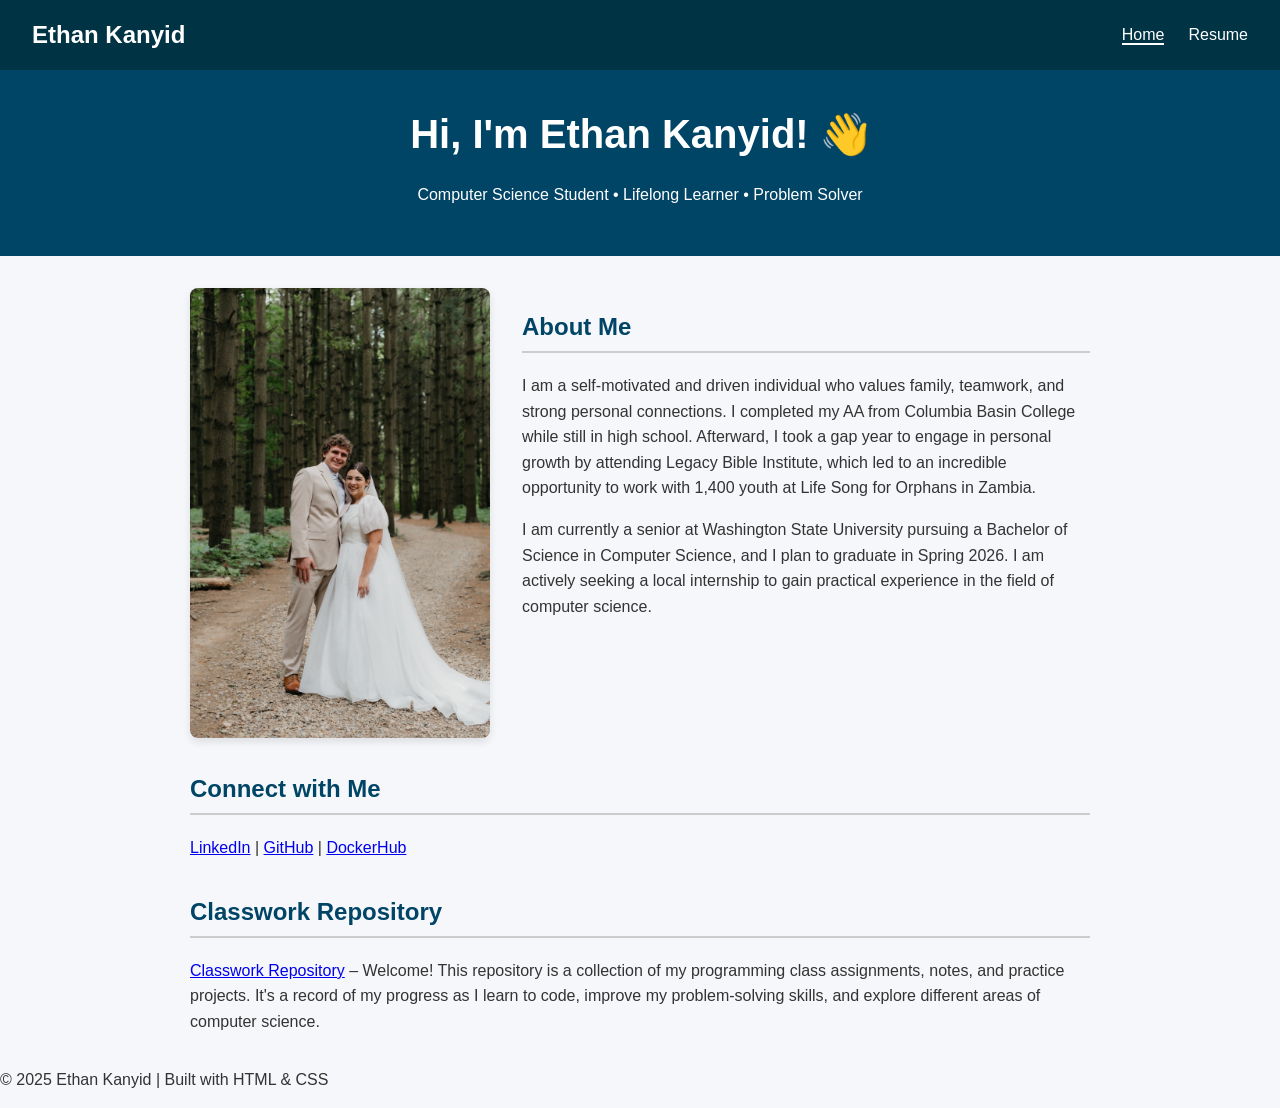
==== index.html @ 9344c312 "Update index.html" ====
<!DOCTYPE html>
<html lang="en">
<head>
  <meta charset="UTF-8" />
  <meta name="viewport" content="width=device-width, initial-scale=1" />
  <title>Ethan Kanyid's Portfolio</title>
  <link rel="stylesheet" href="style.css" />
</head>
<body>

  <header>
    <div class="navbar">
      <div class="logo">Ethan Kanyid</div>
      <nav>
        <ul class="nav-links">
          <li><a href="index.html" class="active">Home</a></li>
          <li><a href="resume.html">Resume</a></li>
        </ul>
      </nav>
    </div>
    <div class="hero-text">
      <h1>Hi, I'm Ethan Kanyid! 👋</h1>
      <p>Computer Science Student • Lifelong Learner • Problem Solver</p>
    </div>
  </header>

  <main>

    <section class="about-section">
      <div class="about-container">
        <img src="wedding.jpg" alt="My wife and I at our wedding" class="profile-photo" />
        <div class="about-text">
          <h2>About Me</h2>
          <p>
            I am a self-motivated and driven individual who values family, teamwork, and strong personal connections.
            I completed my AA from Columbia Basin College while still in high school. Afterward, I took a gap year
            to engage in personal growth by attending Legacy Bible Institute, which led to an incredible opportunity
            to work with 1,400 youth at Life Song for Orphans in Zambia.
          </p>
          <p>
            I am currently a senior at Washington State University pursuing a Bachelor of Science in Computer Science,
            and I plan to graduate in Spring 2026. I am actively seeking a local internship to gain practical experience
            in the field of computer science.
          </p>
        </div>
      </div>
    </section>

    <section>
      <h2>Connect with Me</h2>
      <p>
        <a href="https://linkedin.com/in/ethan-kanyid" target="_blank">LinkedIn</a> |
        <a href="https://github.com/ethankanyid" target="_blank">GitHub</a> |
        <a href="https://hub.docker.com/u/ethankanyid" target="_blank">DockerHub</a>
      </p>
    </section>

    <section>
      <h2>Classwork Repository</h2>
      <p>
        <a href="#">Classwork Repository</a> – Welcome! This repository is a collection of my programming class
        assignments, notes, and practice projects. It's a record of my progress as I learn to code, improve my
        problem-solving skills, and explore different areas of computer science.
      </p>
    </section>

  </main>

  <footer>
    <p>© 2025 Ethan Kanyid | Built with HTML & CSS</p>
  </footer>

</body>
</html>
---- style.css ----
body {
  font-family: 'Segoe UI', Tahoma, Geneva, Verdana, sans-serif;
  margin: 0;
  padding: 0;
  background: #f5f7fa;
  color: #333;
  line-height: 1.6;
}

header {
  background: #004466;
  color: white;
}

.navbar {
  display: flex;
  justify-content: space-between;
  align-items: center;
  padding: 1rem 2rem;
  background-color: #003344;
}

.logo {
  font-size: 1.5rem;
  font-weight: bold;
}

.nav-links {
  list-style: none;
  display: flex;
  gap: 1.5rem;
  margin: 0;
}

.nav-links li a {
  color: white;
  text-decoration: none;
  font-weight: 500;
}

.nav-links li a:hover {
  text-decoration: underline;
}

.nav-links a.active {
  border-bottom: 2px solid white;
}

.hero-text {
  text-align: center;
  padding: 2rem;
}

.hero-text h1 {
  margin: 0;
  font-size: 2.5rem;
}

main {
  max-width: 900px;
  margin: 2rem auto;
  padding: 0 1rem;
}

section {
  margin-bottom: 2rem;
}

h2 {
  color: #004466;
  border-bottom: 2px solid #ccc;
  padding-bottom: 0.3rem;
}

ul {
  list-style-type: square;
  padding-left: 1.5rem;
}

.resume section {
  margin-bottom: 2rem;
}

.resume h2 {
  color: #004466;
  border-bottom: 1px solid #ccc;
  padding-bottom: 0.2rem;
}

.resume ul {
  list-style-type: disc;
  padding-left: 1.5rem;
}

.profile-photo {
  width: 100%;
  max-width: 300px;
  height: auto;
  border-radius: 8px;
  box-shadow: 0 4px 8px rgba(0,0,0,0.1);
  margin: 0 auto;
}

.about-container {
  display: flex;
  flex-wrap: wrap;
  align-items: flex-start;
  gap: 2rem;
}

.about-text {
  flex: 1;
  min-width: 250px;
}

/* Responsive */
@media (max-width: 768px) {
  .nav-links {
    flex-direction: column;
    align-items: flex-start;
  }
  .about-container {
    flex-direction: column;
    align-items: center;
  }
  .profile-photo {
    margin-bottom: 1rem;
  }
}
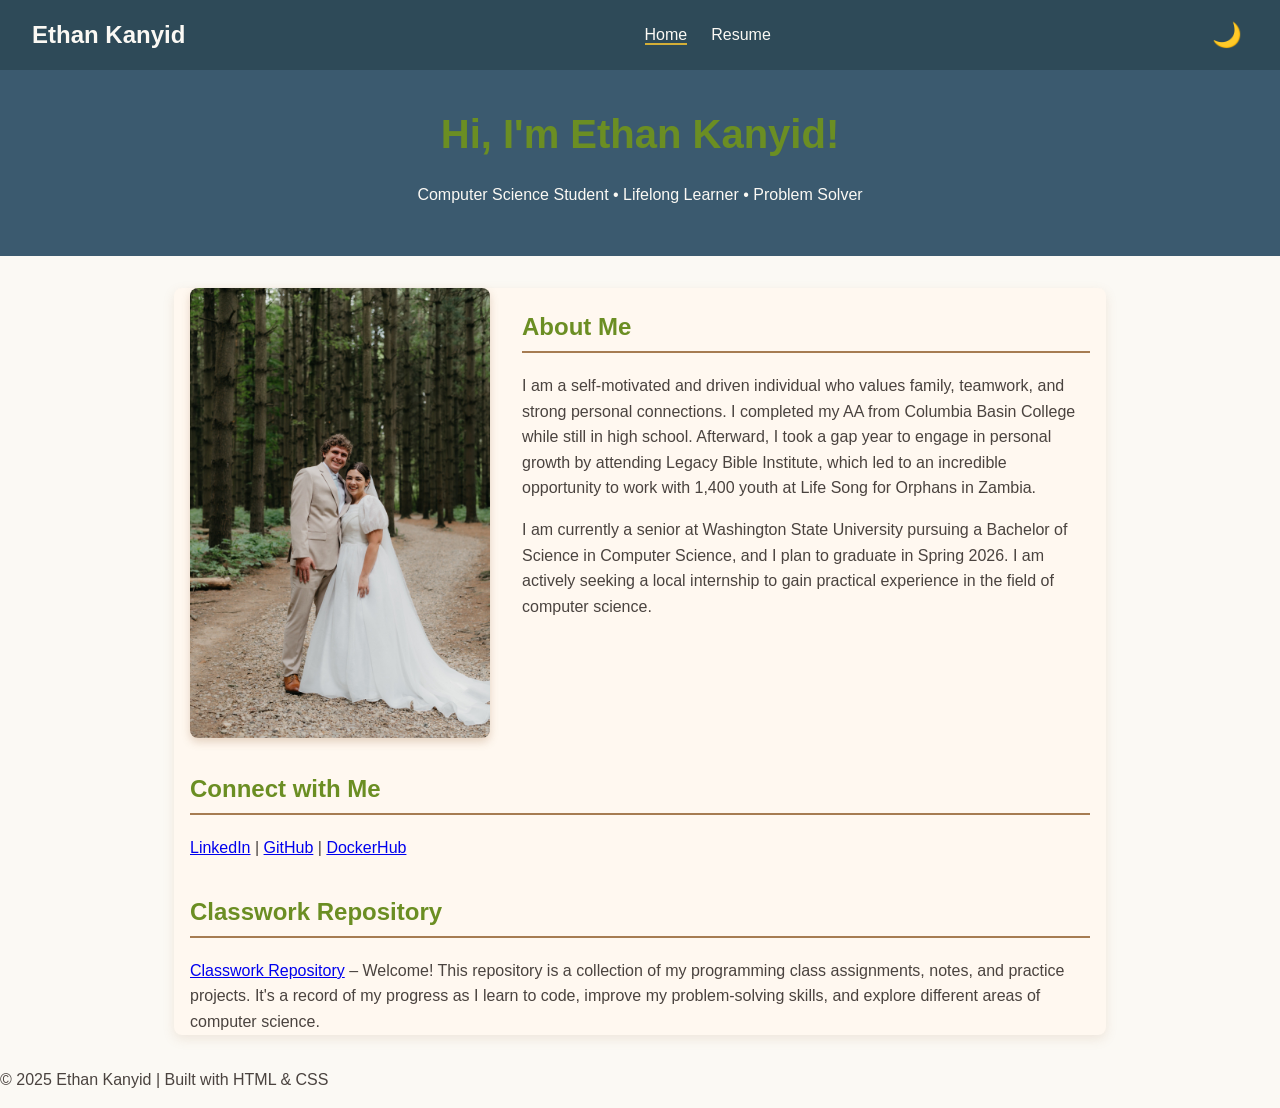
==== commit 33c6d75d: "Update index.html" ====
--- a/index.html
+++ b/index.html
@@ -17,9 +17,13 @@
           <li><a href="resume.html">Resume</a></li>
         </ul>
       </nav>
+      <button id="darkModeToggle" aria-label="Toggle dark mode" 
+              style="background:none; border:none; color:inherit; font-size:1.5rem; cursor:pointer;">
+        🌙
+      </button>
     </div>
     <div class="hero-text">
-      <h1>Hi, I'm Ethan Kanyid! 👋</h1>
+      <h1>Hi, I'm Ethan Kanyid!</h1>
       <p>Computer Science Student • Lifelong Learner • Problem Solver</p>
     </div>
   </header>
@@ -69,6 +73,7 @@
   <footer>
     <p>© 2025 Ethan Kanyid | Built with HTML & CSS</p>
   </footer>
-
+  
+<script src="script.js"></script>
 </body>
 </html>
--- a/style.css
+++ b/style.css
@@ -2,14 +2,14 @@
   font-family: 'Segoe UI', Tahoma, Geneva, Verdana, sans-serif;
   margin: 0;
   padding: 0;
-  background: #f5f7fa;
-  color: #333;
+  background: #fbf9f4;
+  color: #4a433f;
   line-height: 1.6;
 }
 
 header {
-  background: #004466;
-  color: white;
+  background: #3b5a6f; /* warm blue */
+  color: #fbf9f4;
 }
 
 .navbar {
@@ -17,7 +17,7 @@
   justify-content: space-between;
   align-items: center;
   padding: 1rem 2rem;
-  background-color: #003344;
+  background-color: #2e4a58; /* darker warm blue */
 }
 
 .logo {
@@ -33,17 +33,19 @@
 }
 
 .nav-links li a {
-  color: white;
+  color: #fbf9f4;
   text-decoration: none;
   font-weight: 500;
+  transition: color 0.3s ease;
 }
 
 .nav-links li a:hover {
+  color: #d4af37; /* warm yellow */
   text-decoration: underline;
 }
 
 .nav-links a.active {
-  border-bottom: 2px solid white;
+  border-bottom: 2px solid #d4af37;
 }
 
 .hero-text {
@@ -54,12 +56,16 @@
 .hero-text h1 {
   margin: 0;
   font-size: 2.5rem;
+  color: #6b8e23; /* warm green */
 }
 
 main {
   max-width: 900px;
   margin: 2rem auto;
   padding: 0 1rem;
+  background: #fff8f0;
+  border-radius: 8px;
+  box-shadow: 0 4px 12px rgba(166, 124, 82, 0.15);
 }
 
 section {
@@ -67,8 +73,8 @@
 }
 
 h2 {
-  color: #004466;
-  border-bottom: 2px solid #ccc;
+  color: #6b8e23; /* warm green */
+  border-bottom: 2px solid #a67c52; /* soft brown */
   padding-bottom: 0.3rem;
 }
 
@@ -82,8 +88,8 @@
 }
 
 .resume h2 {
-  color: #004466;
-  border-bottom: 1px solid #ccc;
+  color: #6b8e23;
+  border-bottom: 1px solid #a67c52;
   padding-bottom: 0.2rem;
 }
 
@@ -97,7 +103,7 @@
   max-width: 300px;
   height: auto;
   border-radius: 8px;
-  box-shadow: 0 4px 8px rgba(0,0,0,0.1);
+  box-shadow: 0 4px 8px rgba(166, 124, 82, 0.3);
   margin: 0 auto;
 }
 
@@ -127,3 +133,55 @@
     margin-bottom: 1rem;
   }
 }
+
+/* DARK MODE */
+@media (prefers-color-scheme: dark) {
+  body {
+    background: #1e1e1c;
+    color: #ddd8cc;
+  }
+
+  header {
+    background: #2e3d40; /* dark muted blue/gray */
+    color: #ddd8cc;
+  }
+
+  .navbar {
+    background-color: #253335;
+  }
+
+  .nav-links li a {
+    color: #ddd8cc;
+  }
+
+  .nav-links li a:hover {
+    color: #d4af37;
+  }
+
+  .nav-links a.active {
+    border-bottom: 2px solid #d4af37;
+  }
+
+  .hero-text h1 {
+    color: #8baa43; /* muted warm green */
+  }
+
+  main {
+    background: #2c2b27;
+    box-shadow: 0 4px 12px rgba(166, 124, 82, 0.5);
+  }
+
+  h2 {
+    color: #8baa43;
+    border-bottom: 2px solid #a67c52;
+  }
+
+  .resume h2 {
+    color: #8baa43;
+    border-bottom: 1px solid #a67c52;
+  }
+
+  .profile-photo {
+    box-shadow: 0 4px 8px rgba(166, 124, 82, 0.7);
+  }
+}
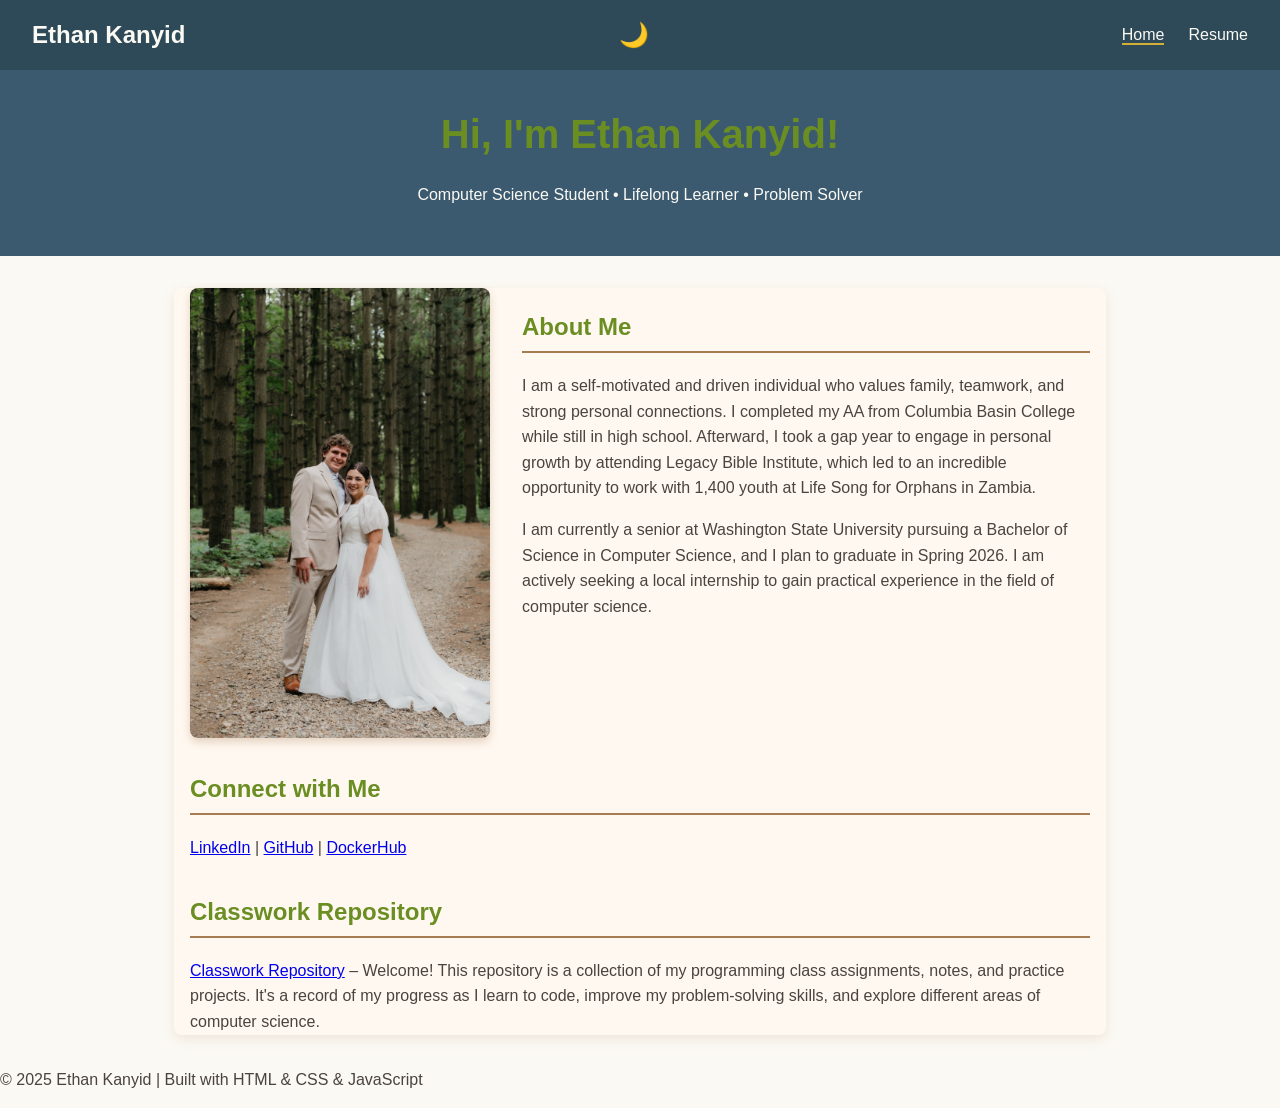
==== commit 95742cb8: "Update index.html" ====
--- a/index.html
+++ b/index.html
@@ -11,16 +11,18 @@
   <header>
     <div class="navbar">
       <div class="logo">Ethan Kanyid</div>
+      
+      <button id="darkModeToggle" aria-label="Toggle dark mode" 
+              style="background:none; border:none; color:inherit; font-size:1.5rem; cursor:pointer; margin-right: 1rem;">
+        🌙
+      </button>
+      
       <nav>
         <ul class="nav-links">
           <li><a href="index.html" class="active">Home</a></li>
           <li><a href="resume.html">Resume</a></li>
         </ul>
       </nav>
-      <button id="darkModeToggle" aria-label="Toggle dark mode" 
-              style="background:none; border:none; color:inherit; font-size:1.5rem; cursor:pointer;">
-        🌙
-      </button>
     </div>
     <div class="hero-text">
       <h1>Hi, I'm Ethan Kanyid!</h1>
@@ -71,7 +73,7 @@
   </main>
 
   <footer>
-    <p>© 2025 Ethan Kanyid | Built with HTML & CSS</p>
+    <p>© 2025 Ethan Kanyid | Built with HTML & CSS & JavaScript</p>
   </footer>
   
 <script src="script.js"></script>
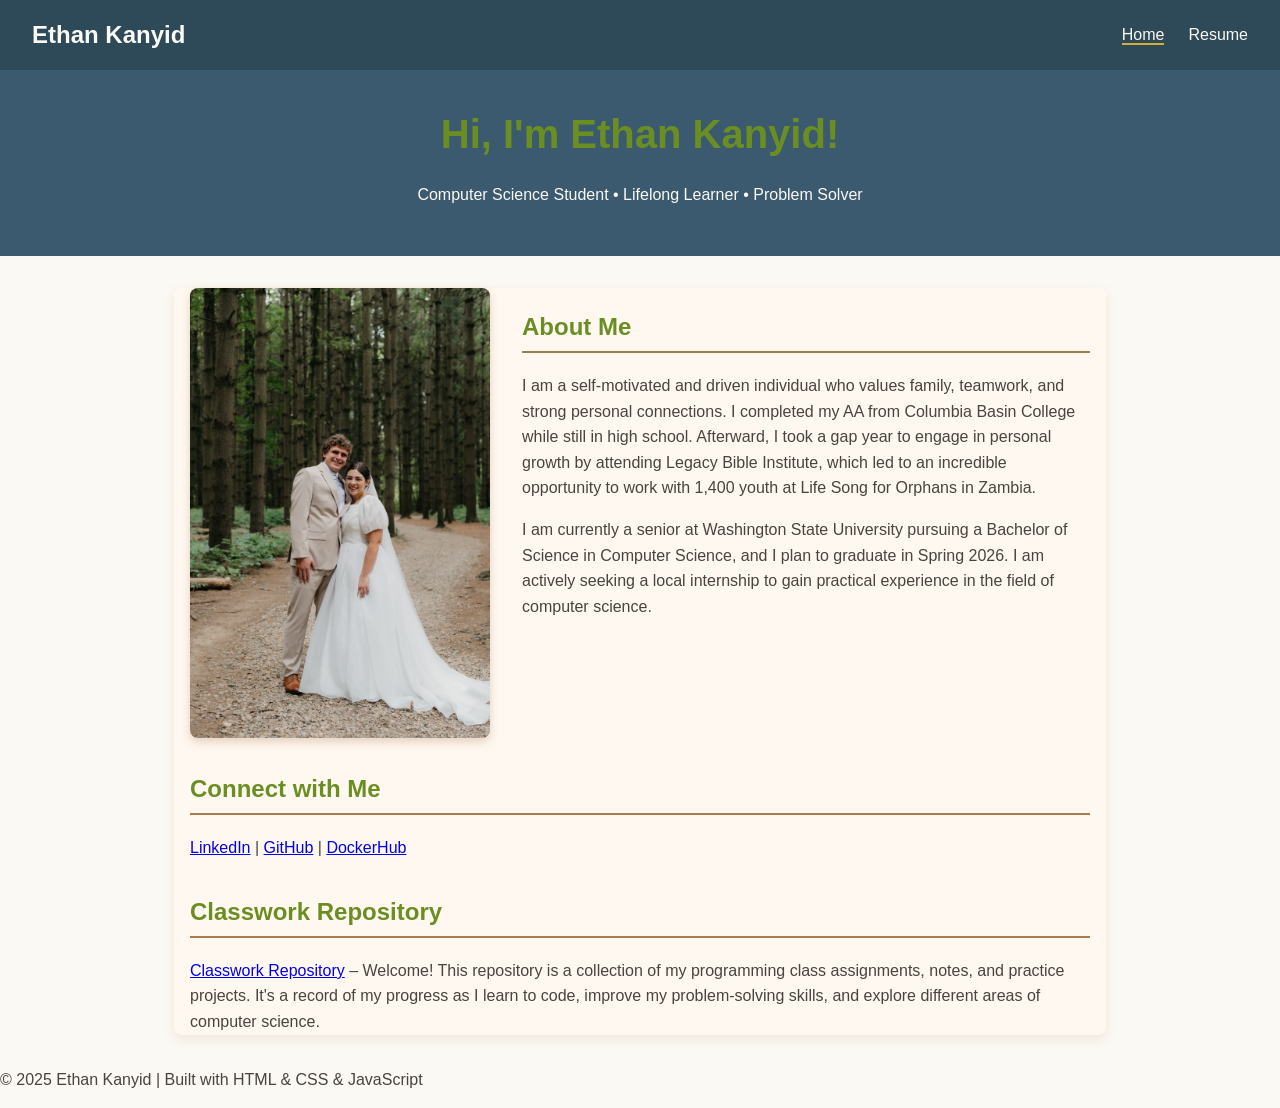
==== commit 0a0d53d4: "Update index.html" ====
--- a/index.html
+++ b/index.html
@@ -11,12 +11,6 @@
   <header>
     <div class="navbar">
       <div class="logo">Ethan Kanyid</div>
-      
-      <button id="darkModeToggle" aria-label="Toggle dark mode" 
-              style="background:none; border:none; color:inherit; font-size:1.5rem; cursor:pointer; margin-right: 1rem;">
-        🌙
-      </button>
-      
       <nav>
         <ul class="nav-links">
           <li><a href="index.html" class="active">Home</a></li>
@@ -76,6 +70,5 @@
     <p>© 2025 Ethan Kanyid | Built with HTML & CSS & JavaScript</p>
   </footer>
   
-<script src="script.js"></script>
 </body>
 </html>
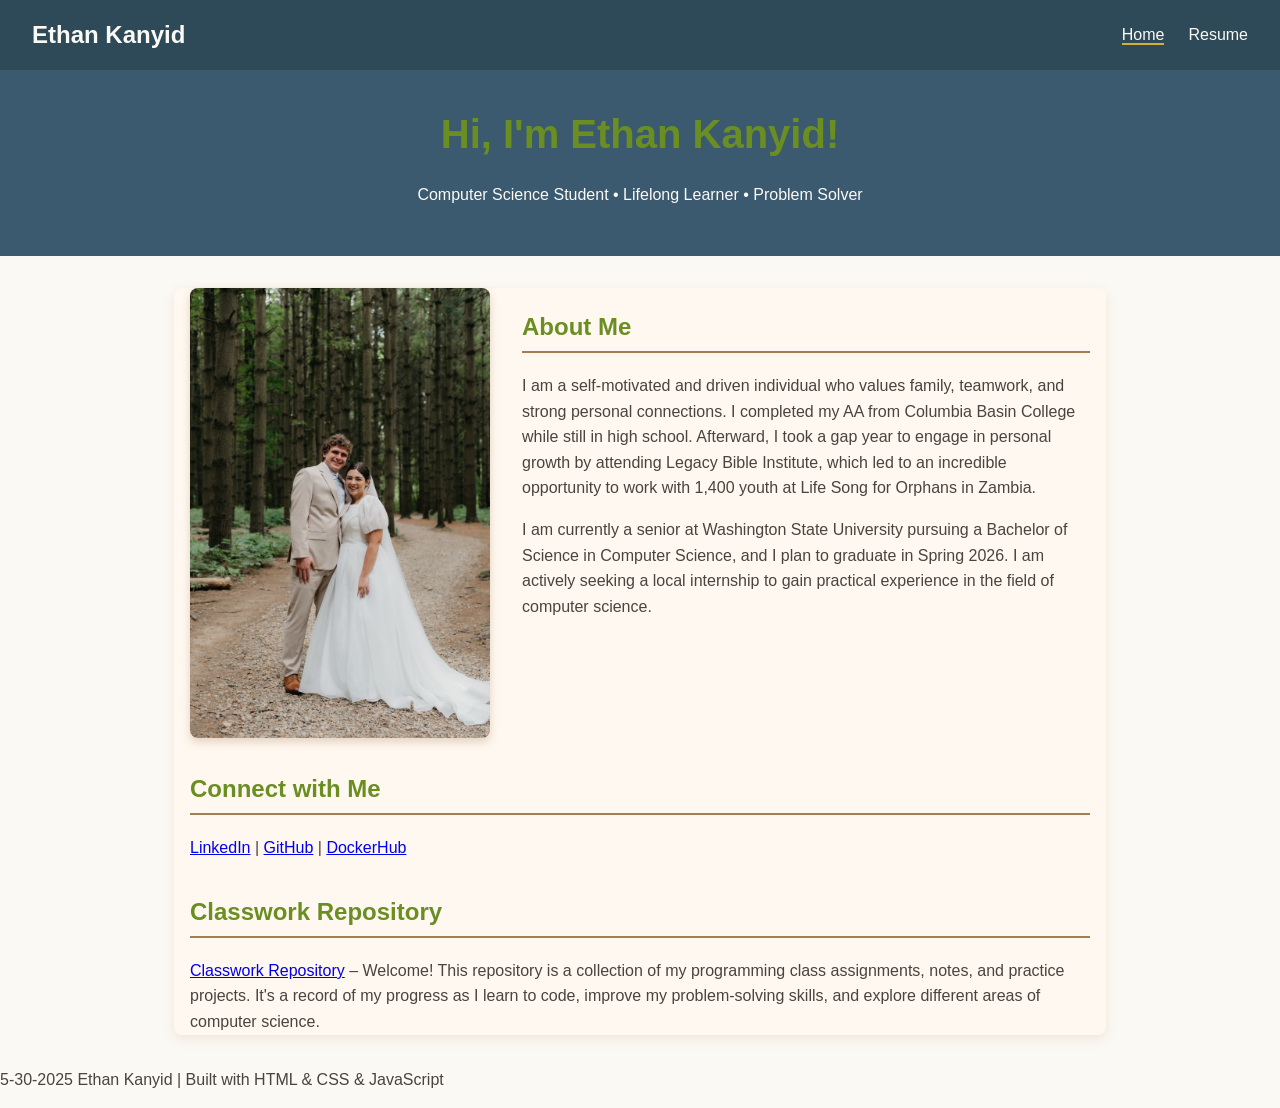
==== commit e5b81c54: "Update index.html" ====
--- a/index.html
+++ b/index.html
@@ -8,6 +8,7 @@
 </head>
 <body>
 
+  <!-- Header with navigation and hero introduction -->
   <header>
     <div class="navbar">
       <div class="logo">Ethan Kanyid</div>
@@ -24,8 +25,10 @@
     </div>
   </header>
 
+  <!-- Main content area -->
   <main>
 
+    <!-- About Me section with photo and description -->
     <section class="about-section">
       <div class="about-container">
         <img src="wedding.jpg" alt="My wife and I at our wedding" class="profile-photo" />
@@ -46,6 +49,7 @@
       </div>
     </section>
 
+    <!-- Contact and social media links -->
     <section>
       <h2>Connect with Me</h2>
       <p>
@@ -55,6 +59,7 @@
       </p>
     </section>
 
+    <!-- Classwork repository info -->
     <section>
       <h2>Classwork Repository</h2>
       <p>
@@ -66,8 +71,9 @@
 
   </main>
 
+  <!-- Footer with copyright info -->
   <footer>
-    <p>© 2025 Ethan Kanyid | Built with HTML & CSS & JavaScript</p>
+    <p>5-30-2025 Ethan Kanyid | Built with HTML & CSS & JavaScript</p>
   </footer>
   
 </body>
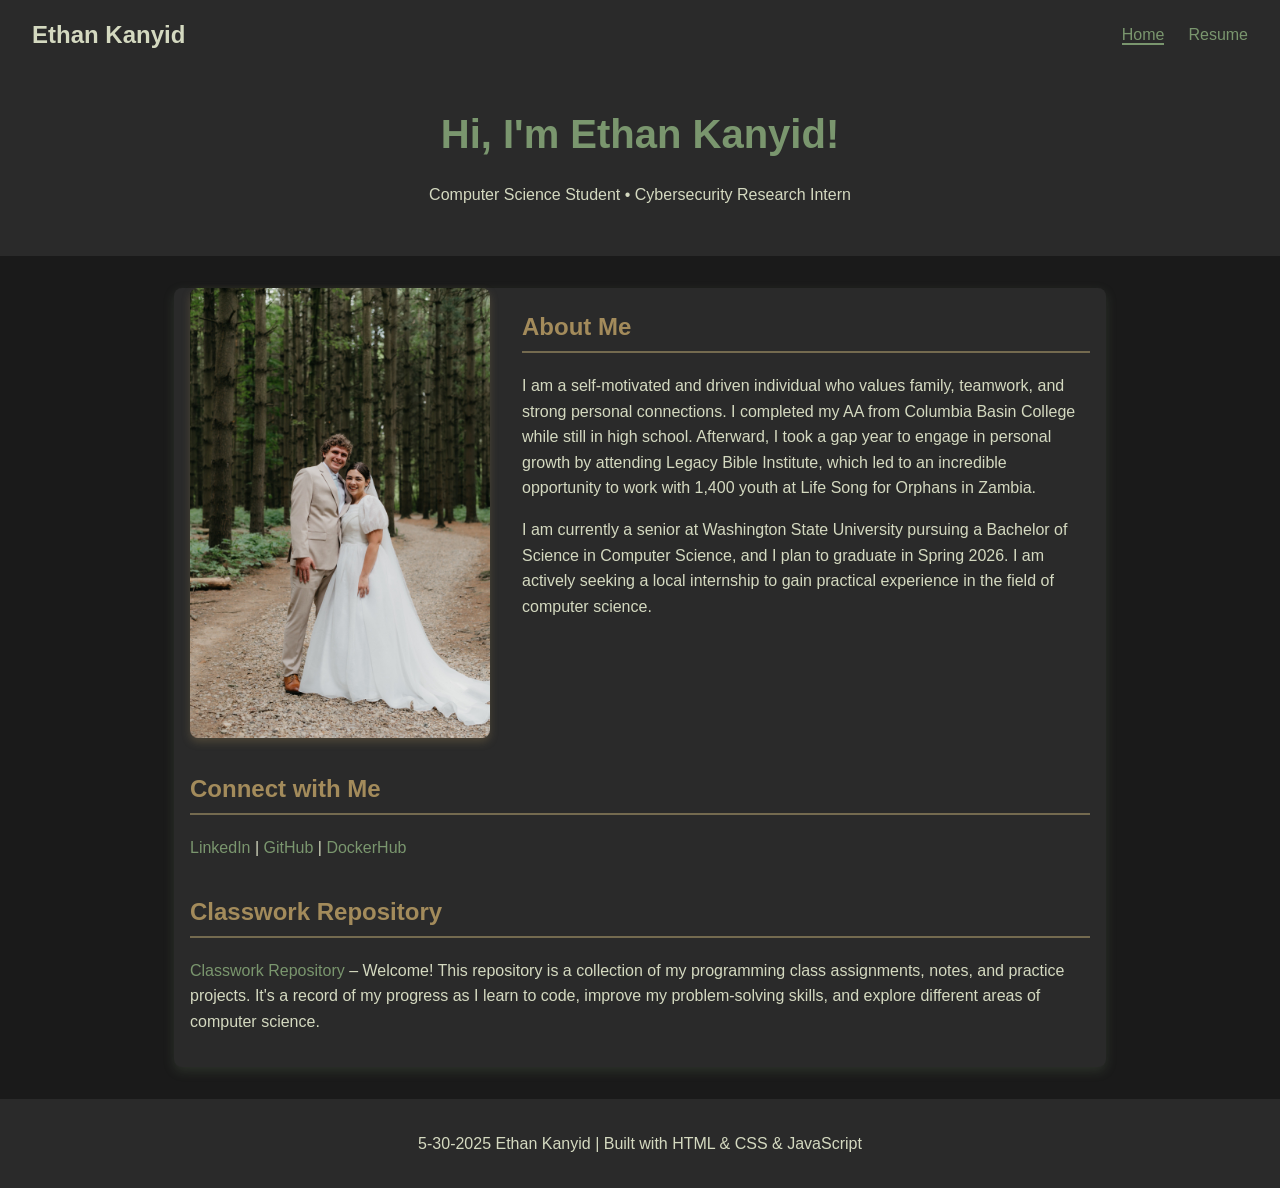
==== commit 30498b87: "Update index.html" ====
--- a/index.html
+++ b/index.html
@@ -21,7 +21,7 @@
     </div>
     <div class="hero-text">
       <h1>Hi, I'm Ethan Kanyid!</h1>
-      <p>Computer Science Student • Lifelong Learner • Problem Solver</p>
+      <p>Computer Science Student • Cybersecurity Research Intern</p>
     </div>
   </header>
 
@@ -75,6 +75,6 @@
   <footer>
     <p>5-30-2025 Ethan Kanyid | Built with HTML & CSS & JavaScript</p>
   </footer>
-  
+
 </body>
 </html>
--- a/style.css
+++ b/style.css
@@ -1,187 +1,178 @@
+/* ====== GLOBAL STYLES ====== */
+html,
 body {
-  font-family: 'Segoe UI', Tahoma, Geneva, Verdana, sans-serif;
-  margin: 0;
-  padding: 0;
-  background: #fbf9f4;
-  color: #4a433f;
-  line-height: 1.6;
+    height: 100%;
+    margin: 0;
+    padding: 0;
 }
 
+body {
+    font-family: 'Segoe UI', Tahoma, Geneva, Verdana, sans-serif;
+    margin: 0;
+    padding: 0;
+    background: #1a1a1a;
+    /* muted very dark gray / almost black */
+    color: #d4d9c0;
+    /* warm off-white */
+    line-height: 1.6;
+
+    display: flex;
+    flex-direction: column;
+    min-height: 100vh;
+}
+
+/* ====== HEADER ====== */
 header {
-  background: #3b5a6f; /* warm blue */
-  color: #fbf9f4;
+    background: #2a2a2a;
+    /* dark muted gray */
+    color: #d4d9c0;
+    /* warm off-white */
 }
 
 .navbar {
-  display: flex;
-  justify-content: space-between;
-  align-items: center;
-  padding: 1rem 2rem;
-  background-color: #2e4a58; /* darker warm blue */
+    display: flex;
+    justify-content: space-between;
+    align-items: center;
+    padding: 1rem 2rem;
 }
 
 .logo {
-  font-size: 1.5rem;
-  font-weight: bold;
+    font-size: 1.5rem;
+    font-weight: bold;
 }
 
+/* ====== NAVIGATION LINKS ====== */
 .nav-links {
-  list-style: none;
-  display: flex;
-  gap: 1.5rem;
-  margin: 0;
+    list-style: none;
+    display: flex;
+    gap: 1.5rem;
+    margin: 0;
 }
 
 .nav-links li a {
-  color: #fbf9f4;
-  text-decoration: none;
-  font-weight: 500;
-  transition: color 0.3s ease;
+    color: #7a966e;
+    /* muted soft green */
+    text-decoration: none;
+    font-weight: 500;
+    transition: color 0.3s ease;
 }
 
 .nav-links li a:hover {
-  color: #d4af37; /* warm yellow */
-  text-decoration: underline;
+    color: #a1b58d;
+    /* lighter soft green */
+    text-decoration: underline;
 }
 
 .nav-links a.active {
-  border-bottom: 2px solid #d4af37;
+    border-bottom: 2px solid #7a966e;
+    /* muted soft green */
 }
 
+/* ====== ALL OTHER LINKS ====== */
+a {
+    color: #7a966e;
+    /* muted soft green */
+    text-decoration: none;
+    transition: color 0.3s ease;
+}
+
+a:hover {
+    color: #a1b58d;
+    /* lighter soft green */
+    text-decoration: underline;
+}
+
+/* ====== HERO TEXT ====== */
 .hero-text {
-  text-align: center;
-  padding: 2rem;
+    text-align: center;
+    padding: 2rem;
 }
 
 .hero-text h1 {
-  margin: 0;
-  font-size: 2.5rem;
-  color: #6b8e23; /* warm green */
+    margin: 0;
+    font-size: 2.5rem;
+    color: #7a966e;
+    /* muted soft green */
 }
 
+/* ====== MAIN CONTENT ====== */
 main {
-  max-width: 900px;
-  margin: 2rem auto;
-  padding: 0 1rem;
-  background: #fff8f0;
-  border-radius: 8px;
-  box-shadow: 0 4px 12px rgba(166, 124, 82, 0.15);
+    max-width: 900px;
+    margin: 2rem auto;
+    padding: 0 1rem;
+    background: #2a2a2a;
+    /* dark muted gray */
+    border-radius: 8px;
+    box-shadow: 0 4px 12px rgba(122, 150, 110, 0.2);
+    /* soft muted green shadow */
+
+    flex-grow: 1;
 }
 
 section {
-  margin-bottom: 2rem;
+    margin-bottom: 2rem;
 }
 
 h2 {
-  color: #6b8e23; /* warm green */
-  border-bottom: 2px solid #a67c52; /* soft brown */
-  padding-bottom: 0.3rem;
+    color: #a38b5b;
+    /* muted golden brown */
+    border-bottom: 2px solid #746a4f;
+    /* darker warm olive */
+    padding-bottom: 0.3rem;
 }
 
+/* ====== LIST STYLES ====== */
 ul {
-  list-style-type: square;
-  padding-left: 1.5rem;
+    list-style-type: square;
+    padding-left: 1.5rem;
 }
 
-.resume section {
-  margin-bottom: 2rem;
-}
-
-.resume h2 {
-  color: #6b8e23;
-  border-bottom: 1px solid #a67c52;
-  padding-bottom: 0.2rem;
-}
-
-.resume ul {
-  list-style-type: disc;
-  padding-left: 1.5rem;
-}
-
+/* ====== ABOUT SECTION ====== */
 .profile-photo {
-  width: 100%;
-  max-width: 300px;
-  height: auto;
-  border-radius: 8px;
-  box-shadow: 0 4px 8px rgba(166, 124, 82, 0.3);
-  margin: 0 auto;
+    width: 100%;
+    max-width: 300px;
+    height: auto;
+    border-radius: 8px;
+    box-shadow: 0 4px 8px rgba(163, 139, 91, 0.3);
+    /* warm shadow */
+    margin: 0 auto;
 }
 
 .about-container {
-  display: flex;
-  flex-wrap: wrap;
-  align-items: flex-start;
-  gap: 2rem;
+    display: flex;
+    flex-wrap: wrap;
+    align-items: flex-start;
+    gap: 2rem;
 }
 
 .about-text {
-  flex: 1;
-  min-width: 250px;
+    flex: 1;
+    min-width: 250px;
 }
 
-/* Responsive */
-@media (max-width: 768px) {
-  .nav-links {
-    flex-direction: column;
-    align-items: flex-start;
-  }
-  .about-container {
-    flex-direction: column;
-    align-items: center;
-  }
-  .profile-photo {
-    margin-bottom: 1rem;
-  }
+/* ====== FOOTER ====== */
+footer {
+    background-color: #2a2a2a;
+    /* dark muted gray */
+    color: #d4d9c0;
+    /* warm off-white */
+    text-align: center;
+    padding: 1rem 0;
 }
 
-/* DARK MODE */
-@media (prefers-color-scheme: dark) {
-  body {
-    background: #1e1e1c;
-    color: #ddd8cc;
-  }
+/* ====== RESPONSIVE ====== */
+@media (max-width: 768px) {
+    .nav-links {
+        flex-direction: column;
+        align-items: flex-start;
+    }
 
-  header {
-    background: #2e3d40; /* dark muted blue/gray */
-    color: #ddd8cc;
-  }
+    .about-container {
+        flex-direction: column;
+        align-items: center;
+    }
 
-  .navbar {
-    background-color: #253335;
-  }
-
-  .nav-links li a {
-    color: #ddd8cc;
-  }
-
-  .nav-links li a:hover {
-    color: #d4af37;
-  }
-
-  .nav-links a.active {
-    border-bottom: 2px solid #d4af37;
-  }
-
-  .hero-text h1 {
-    color: #8baa43; /* muted warm green */
-  }
-
-  main {
-    background: #2c2b27;
-    box-shadow: 0 4px 12px rgba(166, 124, 82, 0.5);
-  }
-
-  h2 {
-    color: #8baa43;
-    border-bottom: 2px solid #a67c52;
-  }
-
-  .resume h2 {
-    color: #8baa43;
-    border-bottom: 1px solid #a67c52;
-  }
-
-  .profile-photo {
-    box-shadow: 0 4px 8px rgba(166, 124, 82, 0.7);
-  }
+    .profile-photo {
+        margin-bottom: 1rem;
+    }
 }
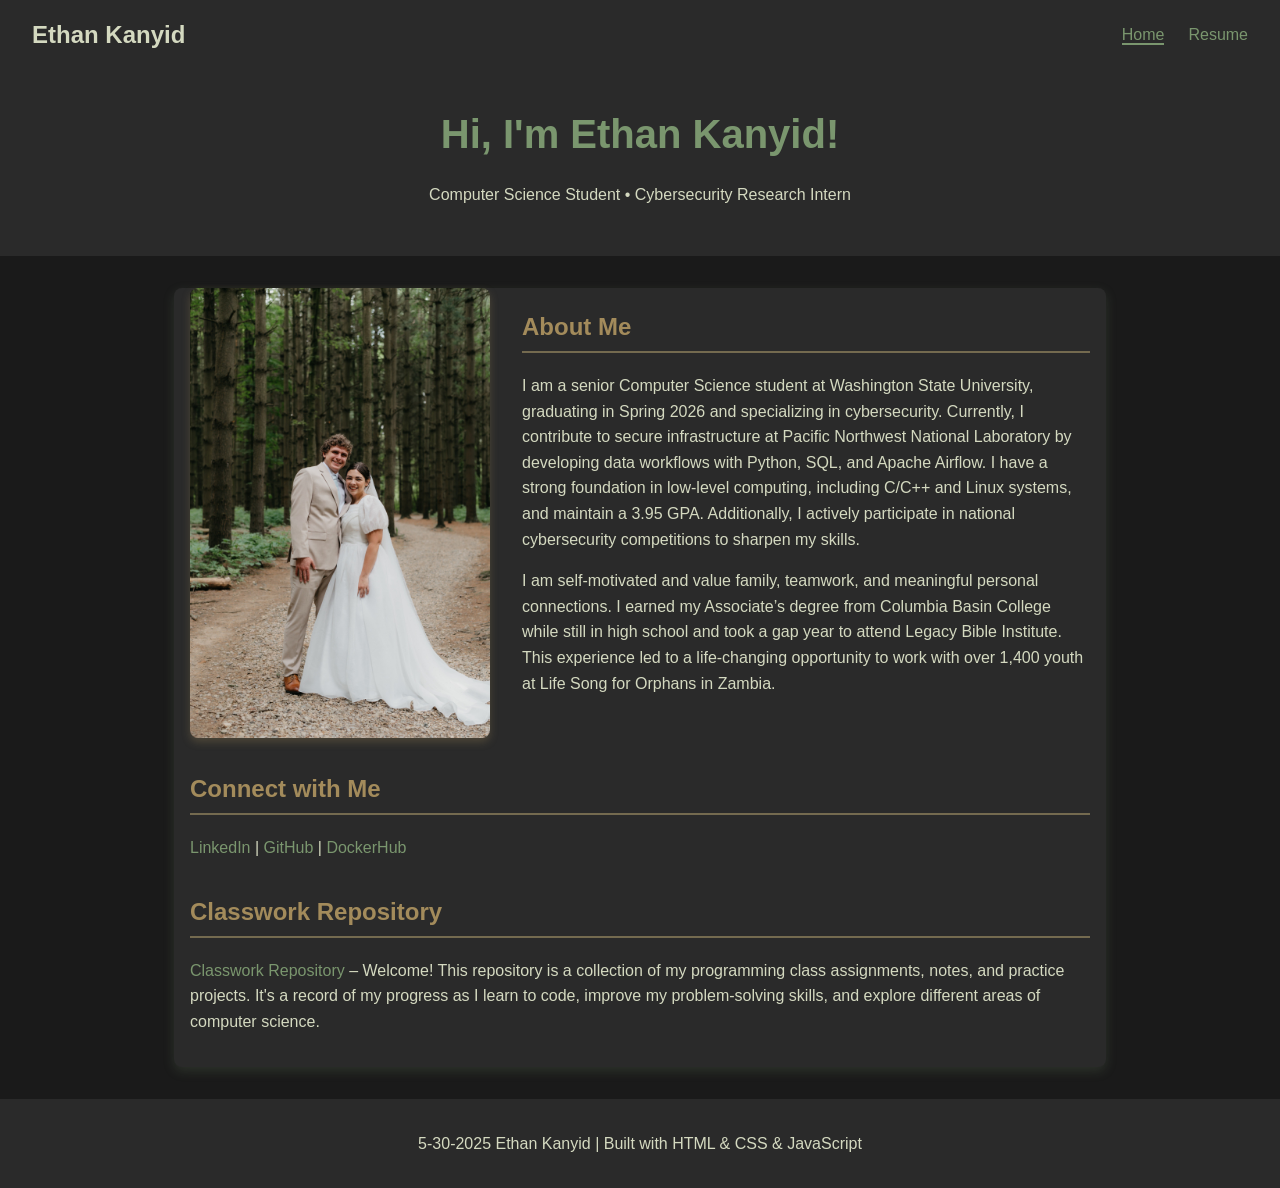
==== commit 733745cd: "Update index.html" ====
--- a/index.html
+++ b/index.html
@@ -32,20 +32,23 @@
     <section class="about-section">
       <div class="about-container">
         <img src="wedding.jpg" alt="My wife and I at our wedding" class="profile-photo" />
-        <div class="about-text">
-          <h2>About Me</h2>
-          <p>
-            I am a self-motivated and driven individual who values family, teamwork, and strong personal connections.
-            I completed my AA from Columbia Basin College while still in high school. Afterward, I took a gap year
-            to engage in personal growth by attending Legacy Bible Institute, which led to an incredible opportunity
-            to work with 1,400 youth at Life Song for Orphans in Zambia.
-          </p>
-          <p>
-            I am currently a senior at Washington State University pursuing a Bachelor of Science in Computer Science,
-            and I plan to graduate in Spring 2026. I am actively seeking a local internship to gain practical experience
-            in the field of computer science.
-          </p>
-        </div>
+<div class="about-text">
+  <h2>About Me</h2>
+  <p>
+    I am a senior Computer Science student at Washington State University, 
+    graduating in Spring 2026 and specializing in cybersecurity. 
+    Currently, I contribute to secure infrastructure at Pacific Northwest National Laboratory 
+    by developing data workflows with Python, SQL, and Apache Airflow. I have a strong foundation 
+    in low-level computing, including C/C++ and Linux systems, and maintain a 3.95 GPA. 
+    Additionally, I actively participate in national cybersecurity competitions to sharpen my skills.
+  </p>
+  <p>
+    I am self-motivated and value family, teamwork, and meaningful personal connections. 
+    I earned my Associate’s degree from Columbia Basin College while still in high school 
+    and took a gap year to attend Legacy Bible Institute. This experience led to a life-changing 
+    opportunity to work with over 1,400 youth at Life Song for Orphans in Zambia. 
+  </p>
+</div>
       </div>
     </section>
 
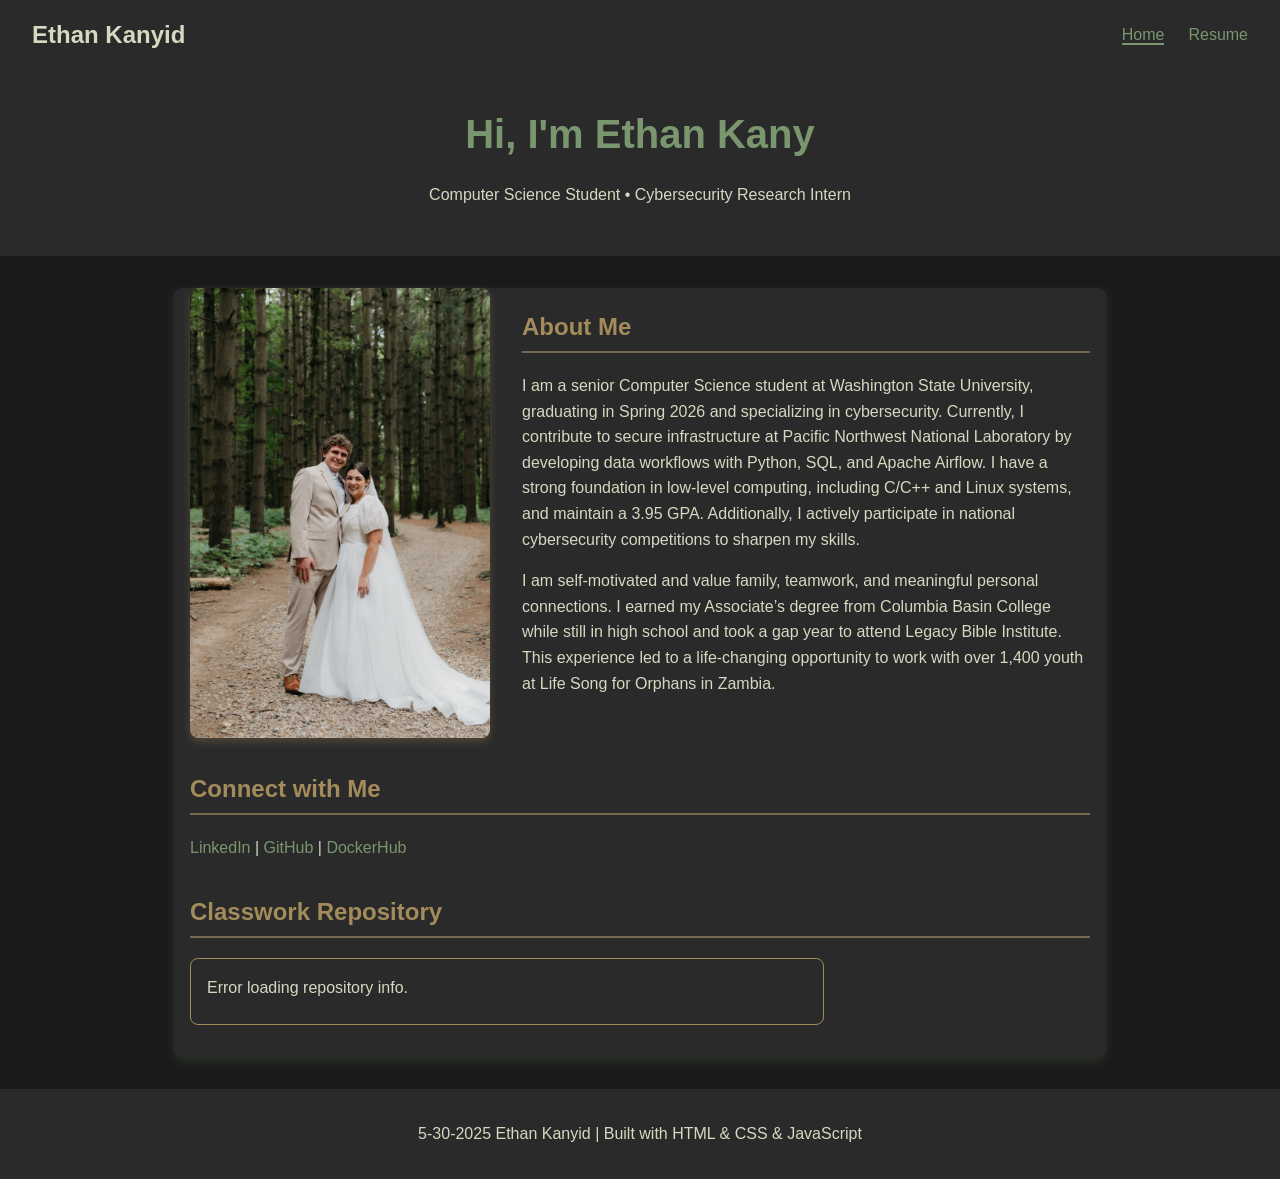
==== commit 9367088e: "init" ====
--- a/index.html
+++ b/index.html
@@ -1,83 +1,103 @@
-<!DOCTYPE html>
+<!doctype html>
 <html lang="en">
-<head>
-  <meta charset="UTF-8" />
-  <meta name="viewport" content="width=device-width, initial-scale=1" />
-  <title>Ethan Kanyid's Portfolio</title>
-  <link rel="stylesheet" href="style.css" />
-</head>
-<body>
+    <head>
+        <meta charset="UTF-8" />
+        <meta name="viewport" content="width=device-width, initial-scale=1" />
+        <title>Ethan Kanyid's Portfolio</title>
+        <link rel="stylesheet" href="style.css" />
+    </head>
+    <body>
+        <!-- Header with navigation and hero introduction -->
+        <header>
+            <div class="navbar">
+                <div class="logo">Ethan Kanyid</div>
+                <nav>
+                    <ul class="nav-links">
+                        <li><a href="index.html" class="active">Home</a></li>
+                        <li><a href="resume.html">Resume</a></li>
+                    </ul>
+                </nav>
+            </div>
+            <div class="hero-text">
+                <h1 id="typewriter"></h1>
+                <p>Computer Science Student • Cybersecurity Research Intern</p>
+            </div>
+        </header>
 
-  <!-- Header with navigation and hero introduction -->
-  <header>
-    <div class="navbar">
-      <div class="logo">Ethan Kanyid</div>
-      <nav>
-        <ul class="nav-links">
-          <li><a href="index.html" class="active">Home</a></li>
-          <li><a href="resume.html">Resume</a></li>
-        </ul>
-      </nav>
-    </div>
-    <div class="hero-text">
-      <h1>Hi, I'm Ethan Kanyid!</h1>
-      <p>Computer Science Student • Cybersecurity Research Intern</p>
-    </div>
-  </header>
+        <!-- Main content area -->
+        <main>
+            <!-- About Me section with photo and description -->
+            <section class="about-section">
+                <div class="about-container">
+                    <img
+                        src="wedding.jpg"
+                        alt="My wife and I at our wedding"
+                        class="profile-photo"
+                    />
+                    <div class="about-text">
+                        <h2>About Me</h2>
+                        <p>
+                            I am a senior Computer Science student at Washington
+                            State University, graduating in Spring 2026 and
+                            specializing in cybersecurity. Currently, I
+                            contribute to secure infrastructure at Pacific
+                            Northwest National Laboratory by developing data
+                            workflows with Python, SQL, and Apache Airflow. I
+                            have a strong foundation in low-level computing,
+                            including C/C++ and Linux systems, and maintain a
+                            3.95 GPA. Additionally, I actively participate in
+                            national cybersecurity competitions to sharpen my
+                            skills.
+                        </p>
+                        <p>
+                            I am self-motivated and value family, teamwork, and
+                            meaningful personal connections. I earned my
+                            Associate’s degree from Columbia Basin College while
+                            still in high school and took a gap year to attend
+                            Legacy Bible Institute. This experience led to a
+                            life-changing opportunity to work with over 1,400
+                            youth at Life Song for Orphans in Zambia.
+                        </p>
+                    </div>
+                </div>
+            </section>
 
-  <!-- Main content area -->
-  <main>
+            <!-- Contact and social media links -->
+            <section>
+                <h2>Connect with Me</h2>
+                <p>
+                    <a
+                        href="https://linkedin.com/in/ethan-kanyid"
+                        target="_blank"
+                        >LinkedIn</a
+                    >
+                    |
+                    <a href="https://github.com/ethankanyid" target="_blank"
+                        >GitHub</a
+                    >
+                    |
+                    <a
+                        href="https://hub.docker.com/u/ethankanyid"
+                        target="_blank"
+                        >DockerHub</a
+                    >
+                </p>
+            </section>
 
-    <!-- About Me section with photo and description -->
-    <section class="about-section">
-      <div class="about-container">
-        <img src="wedding.jpg" alt="My wife and I at our wedding" class="profile-photo" />
-<div class="about-text">
-  <h2>About Me</h2>
-  <p>
-    I am a senior Computer Science student at Washington State University, 
-    graduating in Spring 2026 and specializing in cybersecurity. 
-    Currently, I contribute to secure infrastructure at Pacific Northwest National Laboratory 
-    by developing data workflows with Python, SQL, and Apache Airflow. I have a strong foundation 
-    in low-level computing, including C/C++ and Linux systems, and maintain a 3.95 GPA. 
-    Additionally, I actively participate in national cybersecurity competitions to sharpen my skills.
-  </p>
-  <p>
-    I am self-motivated and value family, teamwork, and meaningful personal connections. 
-    I earned my Associate’s degree from Columbia Basin College while still in high school 
-    and took a gap year to attend Legacy Bible Institute. This experience led to a life-changing 
-    opportunity to work with over 1,400 youth at Life Song for Orphans in Zambia. 
-  </p>
-</div>
-      </div>
-    </section>
+            <!-- Classwork repository info -->
+            <section>
+                <h2>Classwork Repository</h2>
+                <ul id="classwork-repo">
+                    Loading repository...
+                </ul>
+            </section>
 
-    <!-- Contact and social media links -->
-    <section>
-      <h2>Connect with Me</h2>
-      <p>
-        <a href="https://linkedin.com/in/ethan-kanyid" target="_blank">LinkedIn</a> |
-        <a href="https://github.com/ethankanyid" target="_blank">GitHub</a> |
-        <a href="https://hub.docker.com/u/ethankanyid" target="_blank">DockerHub</a>
-      </p>
-    </section>
+            <script src="script.js"></script>
+        </main>
 
-    <!-- Classwork repository info -->
-    <section>
-      <h2>Classwork Repository</h2>
-      <p>
-        <a href="#">Classwork Repository</a> – Welcome! This repository is a collection of my programming class
-        assignments, notes, and practice projects. It's a record of my progress as I learn to code, improve my
-        problem-solving skills, and explore different areas of computer science.
-      </p>
-    </section>
-
-  </main>
-
-  <!-- Footer with copyright info -->
-  <footer>
-    <p>5-30-2025 Ethan Kanyid | Built with HTML & CSS & JavaScript</p>
-  </footer>
-
-</body>
+        <!-- Footer with copyright info -->
+        <footer>
+            <p>5-30-2025 Ethan Kanyid | Built with HTML & CSS & JavaScript</p>
+        </footer>
+    </body>
 </html>
--- a/style.css
+++ b/style.css
@@ -7,7 +7,7 @@
 }
 
 body {
-    font-family: 'Segoe UI', Tahoma, Geneva, Verdana, sans-serif;
+    font-family: "Segoe UI", Tahoma, Geneva, Verdana, sans-serif;
     margin: 0;
     padding: 0;
     background: #1a1a1a;
@@ -176,3 +176,16 @@
         margin-bottom: 1rem;
     }
 }
+
+#classwork-repo {
+    background-color: #2a2a2a;
+    border: 1.5px solid #a38b5b; /* muted golden brown */
+    padding: 16px;
+    border-radius: 8px;
+    max-width: 600px;
+    color: #d4d9c0;
+    list-style-type: none;
+}
+#classwork-repo li {
+    margin-bottom: 8px; /* space between list items */
+}
